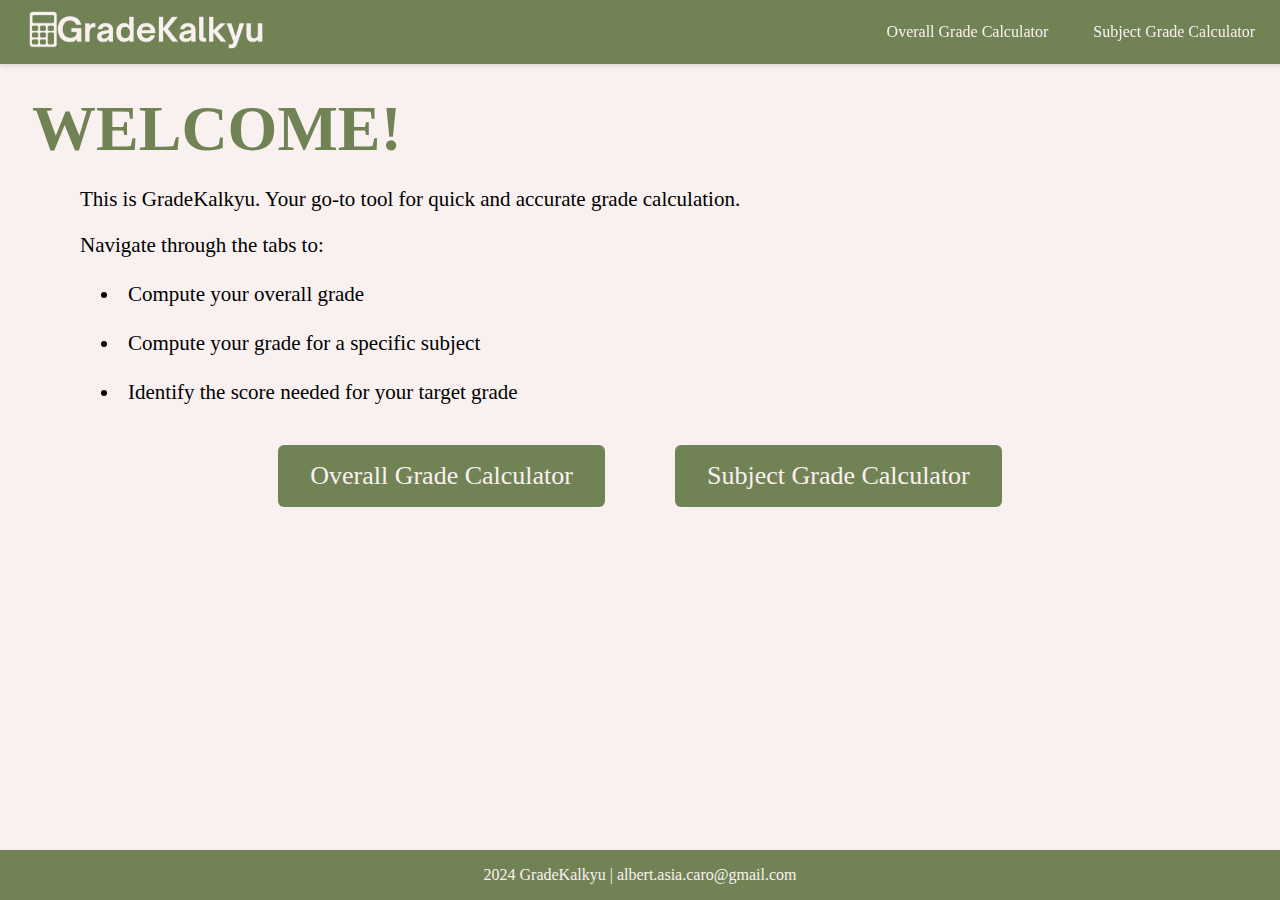
==== index.html @ 7402a04a "changed the file name to index.html for github pages compatibility" ====
<!DOCTYPE html>
<html>
    <head>
        <meta charset="UTF-8">
        <meta name="viewport" content="width=device-width, initial-scale=1.0">
        <title>GradeKalkyu</title>
        <link rel="stylesheet" href="css/styles.css">
        <link rel="apple-touch-icon" sizes="180x180" href="favicon_io/apple-touch-icon.png">
        <link rel="icon" type="image/png" sizes="32x32" href="favicon_io/favicon-32x32.png">
        <link rel="icon" type="image/png" sizes="16x16" href="favicon_io/favicon-16x16.png">
        <link rel="manifest" href="favicon_io/site.webmanifest">
    </head>
    <body class="body">

        <header class="header-bar">
            <div class="logo">
                    <a href="home-page.html"><img src="GradeKalkyuLogo.png" alt="GradeKalkyu"></a>
            </div>
            <div class="right-links">
                    <a href="overall-grade-calculator.html">Overall Grade Calculator</a>
                    <a href="subject-grade-calculator.html">Subject Grade Calculator</a>
            </div>
        </header>
        <main>
            <div>
                <h1 class="welcome-heading">WELCOME!</h1>
            </div>

            <div class="welcome-message">
                <p>This is GradeKalkyu. Your go-to tool for quick and accurate grade calculation.</p>
                <p>Navigate through the tabs to:</p>
                <ul>
                    <li>Compute your overall grade</li>
                    <li>Compute your grade for a specific subject</li>
                    <li>Identify the score needed for your target grade</li>
                </ul> 
            </div>

            <div class="button-container">
                <a href="overall-grade-calculator.html" class="calculate-button">Overall Grade Calculator</a>
                <a href="subject-grade-calculator.html" class="calculate-button">Subject Grade Calculator</a>
            </div>
        </main>
        <footer class="footer-bar">
            <p class="footer-content">2024 GradeKalkyu |  albert.asia.caro@gmail.com</p>
        </footer>
    </body>
</html>
---- css/styles.css ----
.subject-row, .component-row {
    display: flex;
    gap: 1rem;
    margin-bottom: 1rem;
}

body{
    min-height: 100vh;
    display: flex;
    flex-direction: column;
    margin: 0;
    padding: 0;
}

main{
    flex: 1;
    padding: 2rem;
}

.calculate-button {
    padding: 1rem 2rem;
    background-color: #718355;
    color: #f9f1f0;
    border: none;
    border-radius: 6px;
    cursor: pointer;
    text-decoration: none;
    transition: all 0.3s ease;
    font-size: 26px;
    min-width: 250px;
    text-align: center;
    font-weight: 500;
    margin-bottom: 0rem;
}

.calculate-button:hover {
    background-color: #5c6b44; 
    transform: translateY(-2px);
    transition: all 0.3s ease;
}


.button-container{
    display: flex;
    justify-content: center;
    gap: 70px;
    margin-top: 2rem;
}

.result {
    margin-top: 2rem;
    padding: 1rem;
    background-color: #f8f9fa;
    border-radius: 4px;
}

@media (max-width: 768px) {/*this code's purpose is to cater for mobile users*/
    .header-bar {
        flex-direction: column;
        padding: 10px 5px;
    }

    .right-links {
        margin-right: 0;
        margin-top: 10px;
    }

    .button-container {
        flex-direction: column;
        align-items: center;
        gap: 20px;
    }

    .welcome-message {
        margin: 1rem;
    }
}

.welcome-heading {
    color:#718355;
    font-size: 64px;
    margin-top: 60px;
    margin-bottom: 0;
    padding: 20px,0,0,0;
}

.header-bar {
    position: fixed;
    top: 0;
    left: 0;
    width: 100%;
    background-color: #718355;
    color: #f9f1f0;
    display: flex;
    justify-content: space-between;
    align-items: center;
    padding: 10px 10px;
    box-shadow: 0 2px 5px rgba(0, 0, 0, 0.1);
    z-index: 1000;
    transition: all 0.3s ease;
}

.header-bar a {
    color: #f9f1f0;
    text-decoration: none;
    margin: 0 15px;
}

.header-bar a:hover {
    color: #d4d4d4; 
    transition: color 0.3s ease;
}

.logo img{
    height: 40px;
    cursor: pointer;
}

.right-links{
    display: flex;
    gap: 15px;
    margin-right: 20px;
}

.body{
    background-color: #f9f1f0;
}

.welcome-message{
    max-width: 800px;
    margin: 0 2rem;
    padding: 0 1rem;
}

.welcome-message p {
    font-size: 21px;
    margin-bottom: 1rem;
}

.welcome-message ul {
    padding: 2rem,0,0,0;
    margin: 1rem 0;
}

.welcome-message li {
    font-size: 21px;
    margin: 0.5rem 0;
    padding: 0.5rem;
}


.footer-bar{
    background-color: #718355;
    color:#f9f1f0;
    padding: 1rem 0;
    margin-top: 3rem;
    position: relative;
    bottom: 0;
    width: 100%;
    text-align: center;
}

.footer-content{
    margin: 0;
}


/*style/design for overall-grade-calculator.html and subject-grade-calculator.html*/
.calculator-container {
    max-width: 800px;
    margin: 80px auto 0;
    padding: 20px;
}

.calculator-title {
    color: #718355;
    text-align: center;
    margin-bottom: 2rem;
}

.calculator-section {
    margin-bottom: 3rem;
    padding: 2rem;
    background-color: white;
    border-radius: 8px;
    box-shadow: 0 2px 4px rgba(0,0,0,0.1);
}

.input-group {
    margin-bottom: 1rem;
}

.input-group input {
    width: 100%;
    padding: 0.5rem;
    border: 1px solid #ddd;
    border-radius: 4px;
}

.add-button {
    padding: 0.5rem 1rem;
    background-color: #f0f0f0;
    color: #333;
    border: none;
    border-radius: 4px;
    cursor: pointer;
    margin-right: 1rem;
}

.button-group {
    margin: 1rem 0;
    display: flex;
    gap: 1rem;
}

.result-container {
    margin-top: 2rem;
    padding: 1rem;
    background-color: #f8f9fa;
    border-radius: 4px;
    text-align: center;
}

.final-grade {
    font-size: 2rem;
    color: #718355;
    font-weight: bold;
}

.required-grade {
    margin-top: 2rem;
}
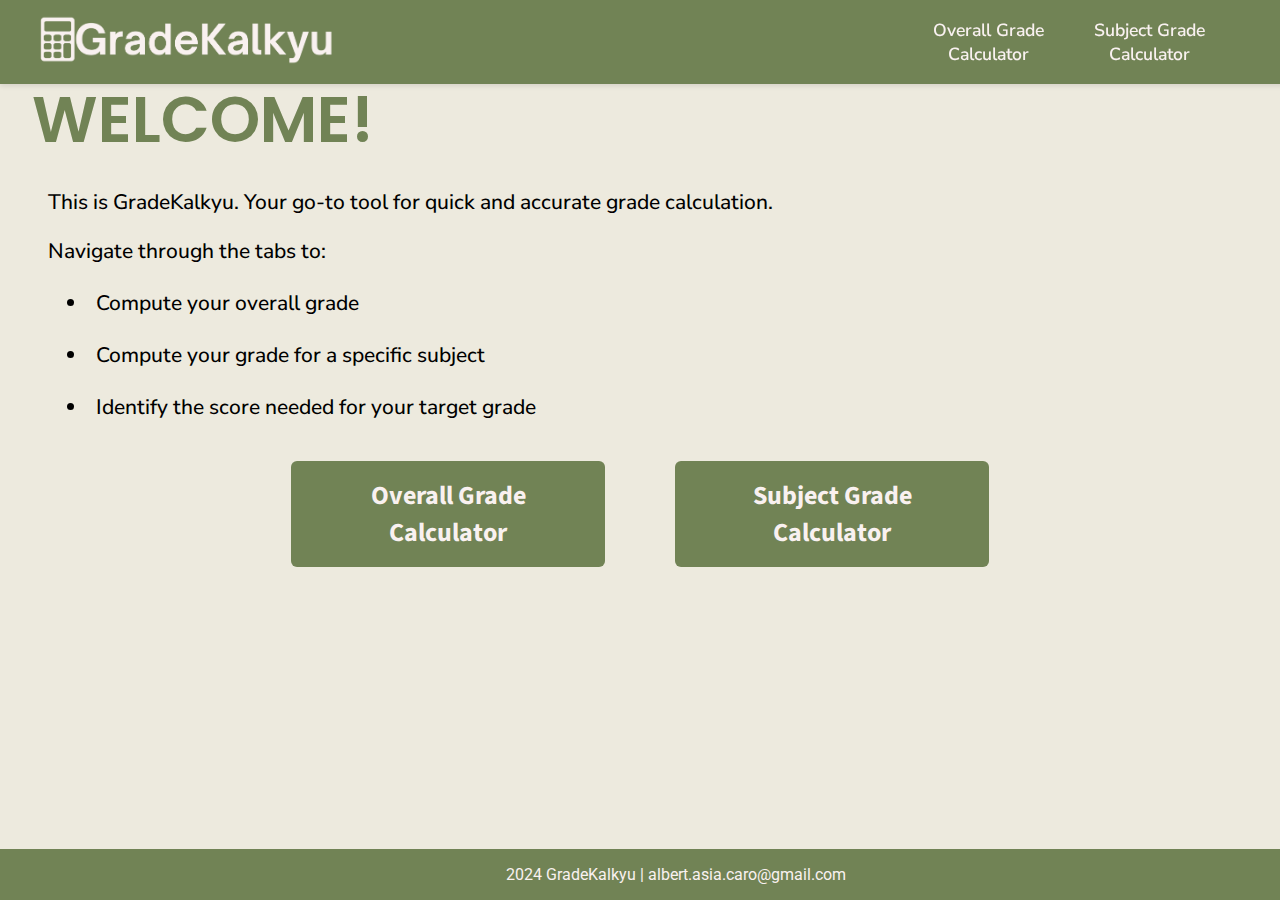
==== commit 77577365: "enhanced the aesthetics of the website" ====
--- a/index.html
+++ b/index.html
@@ -14,11 +14,11 @@
 
         <header class="header-bar">
             <div class="logo">
-                    <a href="home-page.html"><img src="GradeKalkyuLogo.png" alt="GradeKalkyu"></a>
+                    <a href="index.html"><img src="GradeKalkyuLogo.png" alt="GradeKalkyu"></a>
             </div>
             <div class="right-links">
-                    <a href="overall-grade-calculator.html">Overall Grade Calculator</a>
-                    <a href="subject-grade-calculator.html">Subject Grade Calculator</a>
+                    <a href="overall-grade-calculator.html">Overall Grade<br> Calculator</a>
+                    <a href="subject-grade-calculator.html">Subject Grade<br> Calculator</a>
             </div>
         </header>
         <main>
@@ -37,8 +37,8 @@
             </div>
 
             <div class="button-container">
-                <a href="overall-grade-calculator.html" class="calculate-button">Overall Grade Calculator</a>
-                <a href="subject-grade-calculator.html" class="calculate-button">Subject Grade Calculator</a>
+                <a href="overall-grade-calculator.html" class="calculate-button">Overall Grade<br> Calculator</a>
+                <a href="subject-grade-calculator.html" class="calculate-button">Subject Grade<br> Calculator</a>
             </div>
         </main>
         <footer class="footer-bar">
--- a/css/styles.css
+++ b/css/styles.css
@@ -1,3 +1,7 @@
+@import url('https://fonts.googleapis.com/css2?family=Nunito+Sans:ital,opsz,wght@0,6..12,200..1000;1,6..12,200..1000&family=Poppins:ital,wght@0,100;0,200;0,300;0,400;0,500;0,600;0,700;0,800;0,900;1,100;1,200;1,300;1,400;1,500;1,600;1,700;1,800;1,900&family=Roboto:ital,wght@0,100;0,300;0,400;0,500;0,700;0,900;1,100;1,300;1,400;1,500;1,700;1,900&display=swap');
+@import url('https://fonts.googleapis.com/css2?family=Poppins:ital,wght@0,100;0,200;0,300;0,400;0,500;0,600;0,700;0,800;0,900;1,100;1,200;1,300;1,400;1,500;1,600;1,700;1,800;1,900&family=Roboto:ital,wght@0,100;0,300;0,400;0,500;0,700;0,900;1,100;1,300;1,400;1,500;1,700;1,900&display=swap');
+@import url('https://fonts.googleapis.com/css2?family=Nunito+Sans:ital,opsz,wght@0,6..12,200..1000;1,6..12,200..1000&family=Poppins:ital,wght@0,100;0,200;0,300;0,400;0,500;0,600;0,700;0,800;0,900;1,100;1,200;1,300;1,400;1,500;1,600;1,700;1,800;1,900&family=Roboto:ital,wght@0,100;0,300;0,400;0,500;0,700;0,900;1,100;1,300;1,400;1,500;1,700;1,900&display=swap');
+@import url('https://fonts.googleapis.com/css2?family=Source+Sans+3:ital,wght@0,200..900;1,200..900&display=swap');
 
 .subject-row, .component-row {
     display: flex;
@@ -19,6 +23,7 @@
 }
 
 .calculate-button {
+    font-family: 'Source Sans 3', sans-serif;
     padding: 1rem 2rem;
     background-color: #718355;
     color: #f9f1f0;
@@ -30,8 +35,8 @@
     font-size: 26px;
     min-width: 250px;
     text-align: center;
-    font-weight: 500;
-    margin-bottom: 0rem;
+    font-weight: 700;
+    margin-bottom: 0;
 }
 
 .calculate-button:hover {
@@ -79,10 +84,12 @@
 
 .welcome-heading {
     color:#718355;
+    font-family: 'Poppins', sans-serif;
+    font-weight: 600;
     font-size: 64px;
-    margin-top: 60px;
+    margin-top: 40px;
     margin-bottom: 0;
-    padding: 20px,0,0,0;
+    padding: 30px,0,0,0;
 }
 
 .header-bar {
@@ -95,10 +102,11 @@
     display: flex;
     justify-content: space-between;
     align-items: center;
-    padding: 10px 10px;
+    padding: 15px 20px;
     box-shadow: 0 2px 5px rgba(0, 0, 0, 0.1);
     z-index: 1000;
     transition: all 0.3s ease;
+    
 }
 
 .header-bar a {
@@ -113,27 +121,33 @@
 }
 
 .logo img{
-    height: 40px;
+    height: 50px;
     cursor: pointer;
 }
 
 .right-links{
-    display: flex;
-    gap: 15px;
-    margin-right: 20px;
+    font-family: 'Nunito Sans', sans-serif;
+    font-weight: 600;
+    display: flex;
+    gap: 20px;
+    margin-right: 80px;
+    font-size: 1.1rem;
+    text-align: center;
 }
 
 .body{
-    background-color: #f9f1f0;
+    background-color: #EDEADE;
 }
 
 .welcome-message{
     max-width: 800px;
-    margin: 0 2rem;
+    margin: 0 0rem;
     padding: 0 1rem;
 }
 
 .welcome-message p {
+    font-family: 'Nunito Sans', sans-serif;
+    font-weight: 500;
     font-size: 21px;
     margin-bottom: 1rem;
 }
@@ -144,6 +158,8 @@
 }
 
 .welcome-message li {
+    font-family: 'Nunito Sans', sans-serif;
+    font-weight: 500;
     font-size: 21px;
     margin: 0.5rem 0;
     padding: 0.5rem;
@@ -159,32 +175,61 @@
     bottom: 0;
     width: 100%;
     text-align: center;
+    font-family: 'Roboto', sans-serif;
 }
 
 .footer-content{
     margin: 0;
+    text-align: center;
+    margin-left: 4.5rem;
 }
 
 
 /*style/design for overall-grade-calculator.html and subject-grade-calculator.html*/
+
+.add-button {
+    font-family: 'Source Sans 3', sans-serif;
+    padding: 1rem 2rem;
+    background: #718355;
+    color:#f9f1f0;
+    border: none;
+    border-radius: 6px;
+    cursor: pointer;
+    text-decoration: none;
+    transition: all 0.3s ease;
+    font-size: 26px;
+    min-width: 250px;
+    text-align: center;
+    font-weight: 700;
+    margin-bottom: 0;
+}
+
+.add-button:hover {
+    background-color: #5c6b44; 
+    transform: translateY(-2px);
+    transition: all 0.3s ease;
+}
+
 .calculator-container {
     max-width: 800px;
-    margin: 80px auto 0;
+    margin: 50px auto 0;
     padding: 20px;
 }
 
 .calculator-title {
     color: #718355;
     text-align: center;
-    margin-bottom: 2rem;
+    margin-bottom: 0.5rem;
+    font-family: 'Poppins', sans-serif;
 }
 
 .calculator-section {
     margin-bottom: 3rem;
-    padding: 2rem;
-    background-color: white;
-    border-radius: 8px;
-    box-shadow: 0 2px 4px rgba(0,0,0,0.1);
+    padding: 1rem;
+    border-radius: 30px;
+    background: whitesmoke;
+    box-shadow: 15px 15px 30px #b9d191,
+               -15px -15px 30px #b9d191;
 }
 
 .input-group {
@@ -198,16 +243,6 @@
     border-radius: 4px;
 }
 
-.add-button {
-    padding: 0.5rem 1rem;
-    background-color: #f0f0f0;
-    color: #333;
-    border: none;
-    border-radius: 4px;
-    cursor: pointer;
-    margin-right: 1rem;
-}
-
 .button-group {
     margin: 1rem 0;
     display: flex;
@@ -215,6 +250,8 @@
 }
 
 .result-container {
+    font-family: 'Poppins', sans-serif;
+    font-weight: 700;
     margin-top: 2rem;
     padding: 1rem;
     background-color: #f8f9fa;
@@ -232,3 +269,51 @@
     margin-top: 2rem;
 }
 
+.subjects-container {
+    text-align: center;
+    margin-top: 20px;
+}
+
+.components-container {
+    text-align: center;
+    margin-top: 20px;
+}
+
+.subjects-row {
+    display: flex;
+    gap: 20px; 
+    justify-content: center;
+    margin-bottom: 15px;
+    align-items: center;
+}
+
+.components-row {
+    display: flex;
+    gap: 20px; 
+    justify-content: center;
+    margin-bottom: 15px;
+    align-items: center;
+}
+
+.calculator-buttons {
+    display: flex;
+    justify-content: center;
+    gap: 40px;
+    margin-top: 30px;
+}
+
+.remove-button {
+    background: #718355;
+    color: white;
+    border: none;
+    border-radius: 50%;
+    width: 24px;
+    height: 24px;
+    cursor: pointer;
+    font-size: 16px;
+    line-height: 1;
+    padding: 0;
+}
+.remove-button:hover {
+    background: rgb(151, 23, 23)
+}
